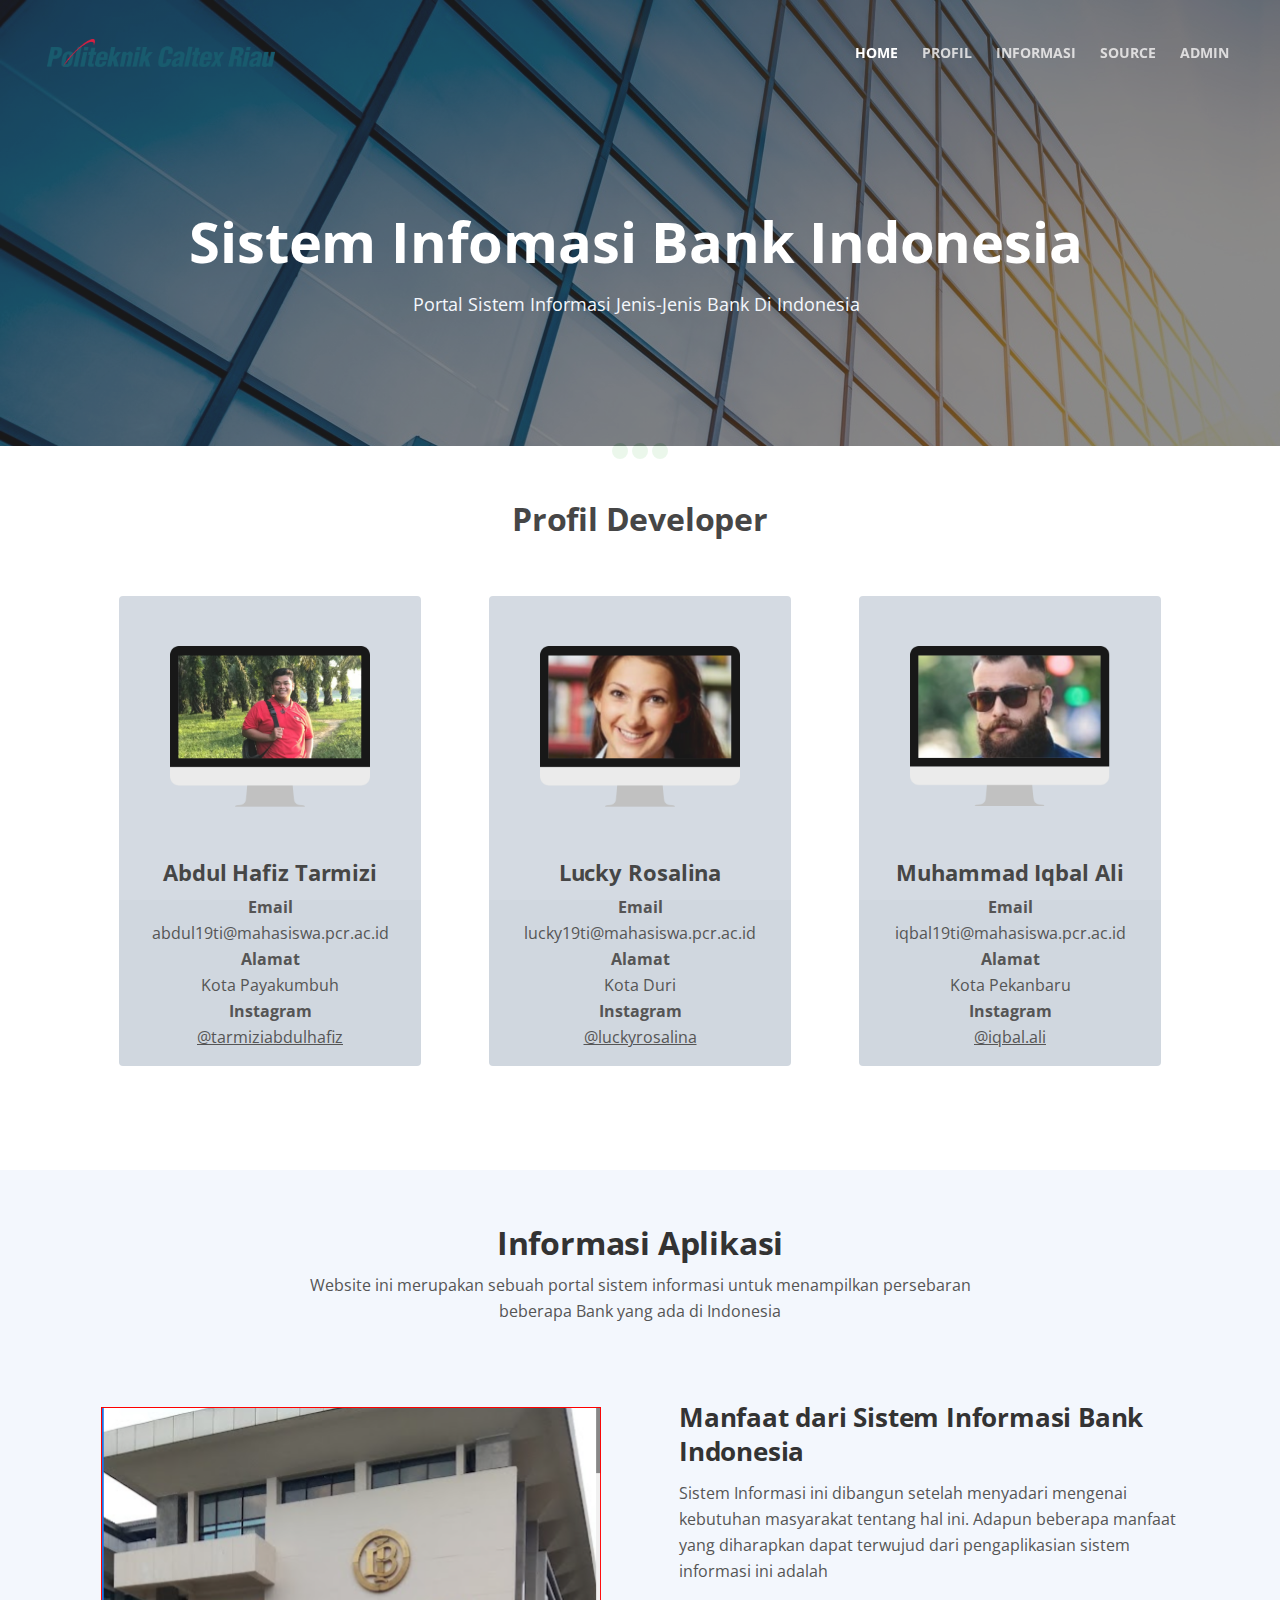
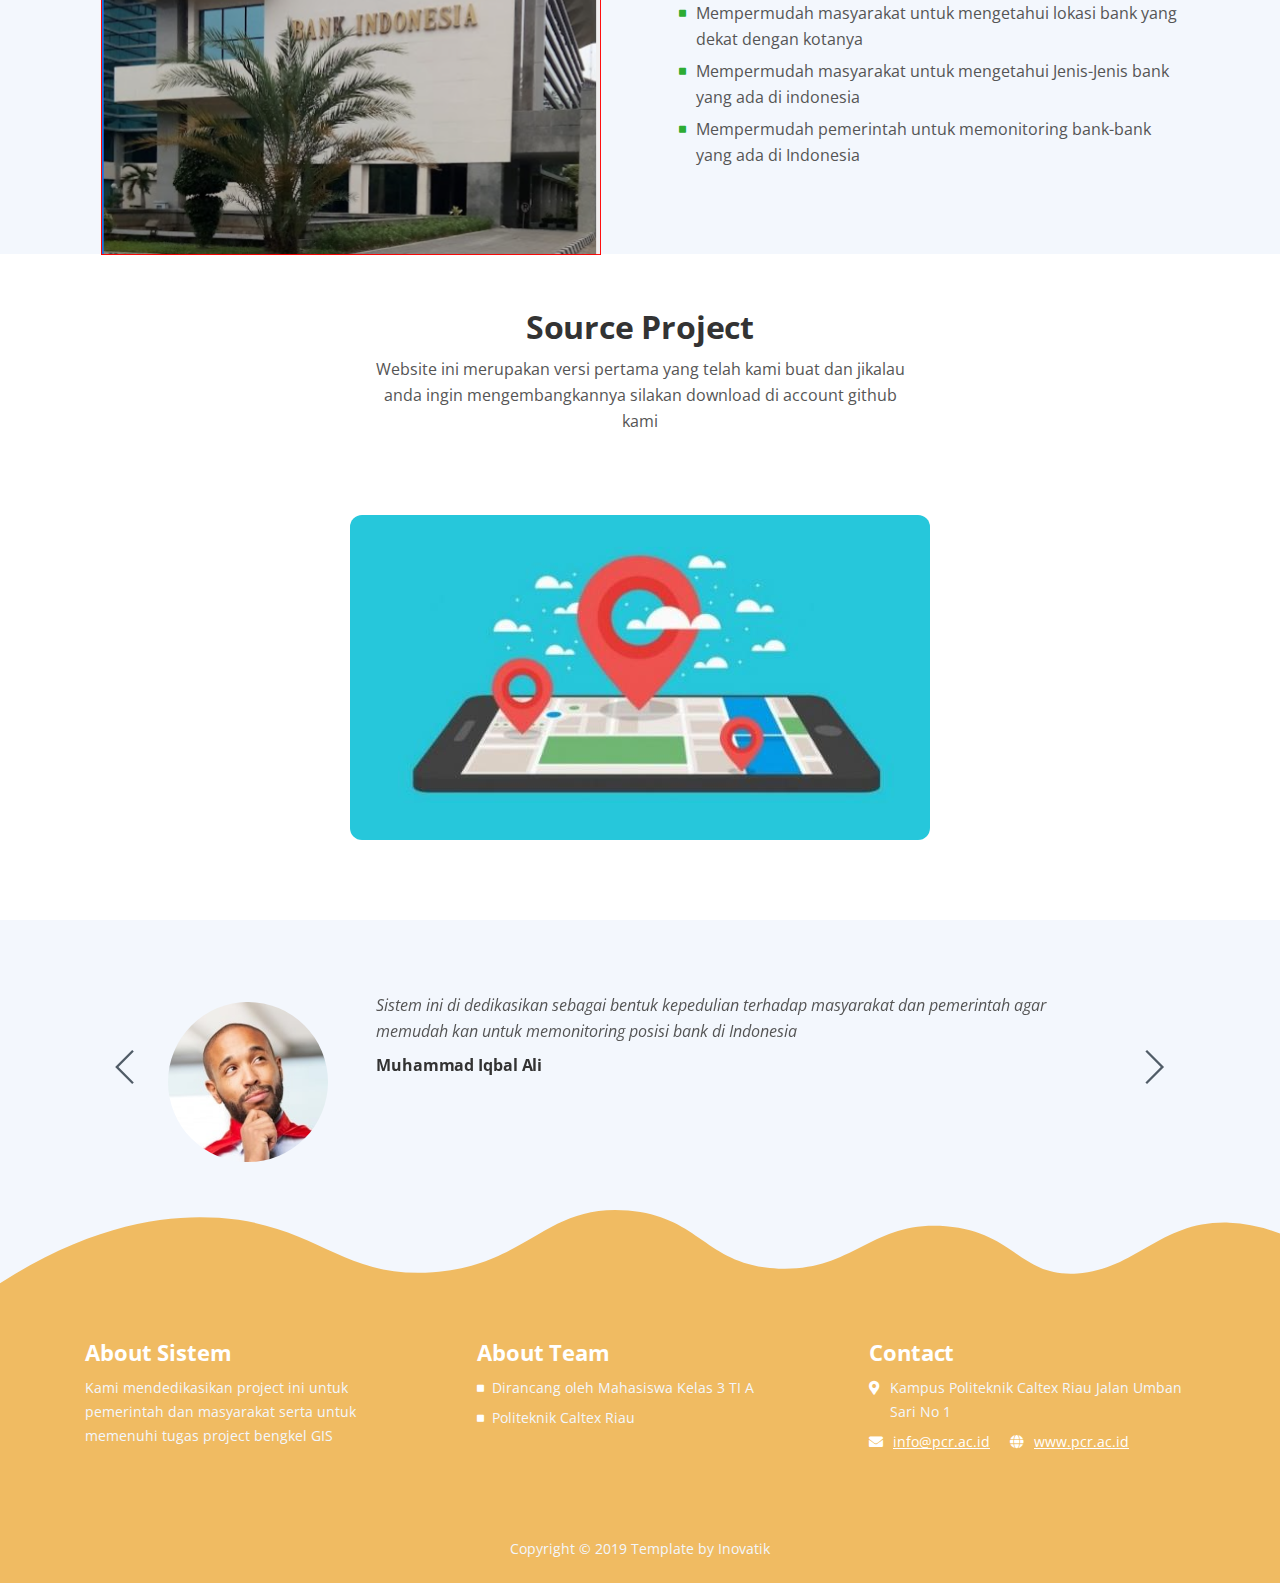
==== index.html @ e44fa2ce "first upload" ====
<!-- <a href="http://localhost/bank_ci/home">MASUK BOS</a> -->
<!DOCTYPE html>
<html lang="en">
	<head>
		<meta charset="utf-8" />
		<meta
			name="viewport"
			content="width=device-width, initial-scale=1, shrink-to-fit=no"
		/>

		<!-- SEO Meta Tags -->
		<meta
			name="description"
			content="Tivo is a HTML landing page template built with Bootstrap to help you crate engaging presentations for SaaS apps and convert visitors into users."
		/>
		<meta name="author" content="Inovatik" />

		<!-- OG Meta Tags to improve the way the post looks when you share the page on LinkedIn, Facebook, Google+ -->
		<meta property="og:site_name" content="" />
		<!-- website name -->
		<meta property="og:site" content="" />
		<!-- website link -->
		<meta property="og:title" content="" />
		<!-- title shown in the actual shared post -->
		<meta property="og:description" content="" />
		<!-- description shown in the actual shared post -->
		<meta property="og:image" content="" />
		<!-- image link, make sure it's jpg -->
		<meta property="og:url" content="" />
		<!-- where do you want your post to link to -->
		<meta property="og:type" content="article" />

		<!-- Website Title -->
		<title>Sistem Informasi Jalan Berlubang</title>

		<!-- Styles -->
		<link
			href="https://fonts.googleapis.com/css?family=Open+Sans:400,400i,700&display=swap&subset=latin-ext"
			rel="stylesheet"
		/>
		<link href="landingpage/css/bootstrap.css" rel="stylesheet" />
		<link href="landingpage/css/fontawesome-all.css" rel="stylesheet" />
		<link href="landingpage/css/swiper.css" rel="stylesheet" />
		<link href="landingpage/css/magnific-popup.css" rel="stylesheet" />
		<link href="landingpage/css/styles.css" rel="stylesheet" />

		<!-- Favicon  -->
		<!-- <link rel="icon" href="landingpage/images/favicon.png" /> -->
	</head>

	<body data-spy="scroll" data-target=".fixed-top">
		<!-- Preloader -->
		<div class="spinner-wrapper">
			<div class="spinner">
				<div class="bounce1"></div>
				<div class="bounce2"></div>
				<div class="bounce3"></div>
			</div>
		</div>
		<!-- end of preloader -->

		<!-- Navigation -->
		<nav class="navbar navbar-expand-lg navbar-dark navbar-custom fixed-top">
			<div class="container">
				<!-- Text Logo - Use this if you don't have a graphic logo -->
				<!-- <a class="navbar-brand logo-text page-scroll" href="index.html">Tivo</a> -->

				<!-- Image Logo -->
				<a class="navbar-brand logo-image" href="index.html">
					<img src="landingpage/images/pcr.png" alt="alternative" />
				</a>

				<!-- Mobile Menu Toggle Button -->
				<button
					class="navbar-toggler"
					type="button"
					data-toggle="collapse"
					data-target="#navbarsExampleDefault"
					aria-controls="navbarsExampleDefault"
					aria-expanded="false"
					aria-label="Toggle navigation"
				>
					<span class="navbar-toggler-awesome fas fa-bars"></span>
					<span class="navbar-toggler-awesome fas fa-times"></span>
				</button>
				<!-- end of mobile menu toggle button -->

				<div class="collapse navbar-collapse" id="navbarsExampleDefault">
					<ul class="navbar-nav ml-auto">
						<li class="nav-item">
							<a class="nav-link page-scroll" href="#header"
								>HOME <span class="sr-only">(current)</span></a
							>
						</li>
						<li class="nav-item">
							<a class="nav-link page-scroll" href="#profil">PROFIL</a>
						</li>
						<li class="nav-item">
							<a class="nav-link page-scroll" href="#features">INFORMASI</a>
						</li>
						<li class="nav-item">
							<a class="nav-link page-scroll" href="#video">SOURCE</a>
						</li>
						<li class="nav-item">
							<a
								class="nav-link page-scroll"
								href="http://localhost/bank_ci/home"
								>ADMIN</a
							>
						</li>
					</ul>
				</div>
			</div>
			<!-- end of container -->
		</nav>
		<!-- end of navbar -->
		<!-- end of navigation -->

		<!-- Header -->
		<header id="header" class="header">
			<div class="header-content">
				<div class="container">
					<div class="row">
						<div class="col-lg-12 col-xl-12">
							<div class="text-container">
								<center>
									<h1>Sistem Infomasi Bank Indonesia</h1>
								</center>
								<p class="p-large" style="text-align: center">
									Portal Sistem Informasi Jenis-Jenis Bank Di Indonesia
								</p>
							</div>
							<!-- end of text-container -->
						</div>
						<!-- end of col -->
						<div class="col-lg-6 col-xl-7">
							<div class="image-container">
								<!-- end of img-wrapper -->
							</div>
							<!-- end of image-container -->
						</div>
						<!-- end of col -->
					</div>
					<!-- end of row -->
				</div>
				<!-- end of container -->
			</div>
			<!-- end of header-content -->
		</header>
		<!-- end of header -->

		<!-- Profil Kota Pekanbaru -->
		<div class="cards-1" id="profil">
			<div class="container">
				<div class="row">
					<div class="col-lg-12">
						<h2 class="h2-heading">Profil Developer</h2>
					</div>
					<!-- end of col -->
				</div>
				<!-- end of row -->
				<div class="row">
					<div class="col-lg-12">
						<!-- Card -->
						<div class="card" style="background-color: #d0d7df;">
							<div class="card-image">
								<img
									class="img-fluid"
									src="landingpage/images/poto.png"
									alt="alternative"
								/>
							</div>
							<div class="card-body">
								<h4 class="card-title">Abdul Hafiz Tarmizi</h4>
								<p>
									<b>Email</b><br>abdul19ti@mahasiswa.pcr.ac.id<br>
                  <b>Alamat</b><br>Kota Payakumbuh<br>
                  <b>Instagram</b><br><a href="https://www.instagram.com/tarmiziabdulhafiz/">@tarmiziabdulhafiz</a>

								</p>
							</div>
						</div>
						<!-- end of card -->

						<!-- Card -->
						<div class="card" style="background-color: #d0d7df;">
							<div class="card-image">
								<img
									class="img-fluid"
									src="landingpage/images/poto2.png"
									alt="alternative"
								/>
							</div>
							<div class="card-body">
								<h4 class="card-title">Lucky Rosalina</h4>
								<p>
									<b>Email</b><br>lucky19ti@mahasiswa.pcr.ac.id<br>
                  <b>Alamat</b><br>Kota Duri<br>
                  <b>Instagram</b><br><a href="https://www.instagram.com/luckyrosalina/">@luckyrosalina</a>

								</p>
							</div>
						</div>
						<!-- end of card -->

						<!-- Card -->
						<div class="card" style="background-color: #d0d7df;">
							<div class="card-image">
								<img
									class="img-fluid"
									src="landingpage/images/poto3.png"
									alt="alternative"
								/>
							</div>
							<div class="card-body">
								<h4 class="card-title">Muhammad Iqbal Ali</h4>
								<p>
									<b>Email</b><br>iqbal19ti@mahasiswa.pcr.ac.id<br>
                  <b>Alamat</b><br>Kota Pekanbaru<br>
                  <b>Instagram</b><br><a href="#">@iqbal.ali</a>

								</p>
							</div>
						</div>
						<!-- end of card -->
					</div>
					<!-- end of col -->
				</div>
				<!-- end of row -->
			</div>
			<!-- end of container -->
		</div>
		<!-- end of cards-1 -->

		<!-- Features -->
		<div id="features" class="tabs">
			<div class="container">
				<div class="row">
					<div class="col-lg-12">
						<h2 class="h2-heading">Informasi Aplikasi</h2>
						<p class="p-heading">
							Website ini merupakan sebuah portal sistem informasi untuk
							menampilkan persebaran beberapa Bank yang ada di Indonesia
						</p>
					</div>
					<!-- end of col -->
				</div>
				<!-- end of row -->
				<div class="row">
					<div class="col-lg-12">
						<!-- Tabs Content -->
						<div class="tab-content" id="argoTabsContent">
							<!-- Tab -->
							<div
								class="tab-pane fade show active"
								id="tab-1"
								role="tabpanel"
								aria-labelledby="tab-1"
							>
								<div class="row">
									<div class="col-lg-6">
										<div class="image-container">
											<img
												class="img-fluid"
												src="landingpage/images/1.png"
												alt="alternative"
											/>
										</div>
										<!-- end of image-container -->
									</div>
									<!-- end of col -->
									<div class="col-lg-6">
										<div class="text-container">
											<h3>
												Manfaat dari Sistem Informasi Bank Indonesia
											</h3>
											<p>
												Sistem Informasi ini dibangun setelah menyadari mengenai
												kebutuhan masyarakat tentang hal ini. Adapun beberapa
												manfaat yang diharapkan dapat terwujud dari
												pengaplikasian sistem informasi ini adalah
											</p>
											<ul class="list-unstyled li-space-lg">
												<li class="media">
													<i class="fas fa-square"></i>
													<div class="media-body">
														Mempermudah masyarakat untuk mengetahui lokasi bank
                            yang dekat dengan kotanya
													</div>
												</li>
												<li class="media">
													<i class="fas fa-square"></i>
													<div class="media-body">
														Mempermudah masyarakat untuk mengetahui Jenis-Jenis
                            bank yang ada di indonesia
													</div>
												</li>
												<li class="media">
													<i class="fas fa-square"></i>
													<div class="media-body">
														Mempermudah pemerintah untuk memonitoring bank-bank yang
                            ada di Indonesia
													</div>
												</li>
											</ul>
										</div>
										<!-- end of text-container -->
									</div>
									<!-- end of col -->
								</div>
								<!-- end of row -->
							</div>
							<!-- end of tab-pane -->
							<!-- end of tab -->
						</div>
						<!-- end of tab content -->
						<!-- end of tabs content -->
					</div>
					<!-- end of col -->
				</div>
				<!-- end of row -->
			</div>
			<!-- end of container -->
		</div>
		<!-- end of tabs -->
		<!-- end of features -->

		<!-- Video -->
		<div id="video" class="basic-2">
			<div class="container">
				<div class="row">
					<div class="col-lg-12">
						<!-- Video Preview -->
						<div class="image-container">
							<h2 class="h2-heading">Source Project</h2>
							<p style="margin-bottom: 50px">
								Website ini merupakan versi pertama yang telah kami buat
                dan jikalau anda ingin mengembangkannya
                silakan download di account github kami
							</p>
							<div class="video-wrapper">
								<a href="https://github.com/abdulhafiztarmizi16">
                  <img
										class="img-fluid"
										src="landingpage/images/bank.png"
										alt="alternative"
									/>
                </a>
									
										<span></span>
									</span>
								</a>
							</div>
							<!-- end of video-wrapper -->
						</div>
						<!-- end of image-container -->
						<!-- end of video preview -->
					</div>
					<!-- end of col -->
				</div>
				<!-- end of row -->
			</div>
			<!-- end of container -->
		</div>
		<!-- end of basic-2 -->
		<!-- end of video -->

		<!-- Testimonials -->
		<div class="slider-2">
			<div class="container">
				<div class="row">
					<div class="col-lg-12">
						<!-- Text Slider -->
						<div class="slider-container">
							<div class="swiper-container text-slider">
								<div class="swiper-wrapper">
									<!-- end of slide -->

									<!-- Slide -->
									<div class="swiper-slide">
										<div class="image-wrapper">
											<img
												class="img-fluid"
												src="landingpage/images/testimonial-2.jpg"
												alt="alternative"
											/>
										</div>
										<!-- end of image-wrapper -->
										<div class="text-wrapper">
											<div class="testimonial-text">
												Sistem ini di dedikasikan sebagai bentuk kepedulian
												terhadap masyarakat dan pemerintah agar memudah kan 
                        untuk memonitoring posisi bank di Indonesia
											</div>
											<div class="testimonial-author">Muhammad Iqbal Ali</div>
										</div>
										<!-- end of text-wrapper -->
									</div>
									<!-- end of swiper-slide -->
									<!-- end of slide -->

									<!-- Slide -->
									<div class="swiper-slide">
										<div class="image-wrapper">
											<img
												class="img-fluid"
												src="landingpage/images/abdulhafiz.jpg"
												alt="alternative"
											/>
										</div>
										<!-- end of image-wrapper -->
										<div class="text-wrapper">
											<div class="testimonial-text">
												Sistem ini di rancang dengan sebaik mungkin agar manfaat
												yang di harapkan dapat sampai ke pengguna.
											</div>
											<div class="testimonial-author">Abdul Hafiz Tarmizi</div>
										</div>
										<!-- end of text-wrapper -->
									</div>
									<!-- end of swiper-slide -->
									<!-- end of slide -->

									<!-- Slide -->
									<div class="swiper-slide">
										<div class="image-wrapper">
											<img
												class="img-fluid"
												src="landingpage/images/testimonial-4.jpg"
												alt="alternative"
											/>
										</div>
										<!-- end of image-wrapper -->
										<div class="text-wrapper">
											<div class="testimonial-text">
												Sistem ini sangat bermanfaat untuk masyarakat banyak, dan
                        semoga terus berkembang kedepannya
											</div>
											<div class="testimonial-author">Lucky Rosalina</div>
										</div>
										<!-- end of text-wrapper -->
									</div>
									<!-- end of swiper-slide -->
									<!-- end of slide -->
								</div>
								<!-- end of swiper-wrapper -->

								<!-- Add Arrows -->
								<div class="swiper-button-next"></div>
								<div class="swiper-button-prev"></div>
								<!-- end of add arrows -->
							</div>
							<!-- end of swiper-container -->
						</div>
						<!-- end of slider-container -->
						<!-- end of text slider -->
					</div>
					<!-- end of col -->
				</div>
				<!-- end of row -->
			</div>
			<!-- end of container -->
		</div>
		<!-- end of slider-2 -->
		<!-- end of testimonials -->

		<!-- Footer -->
		<svg
			class="footer-frame"
			data-name="Layer 2"
			xmlns="http://www.w3.org/2000/svg"
			preserveAspectRatio="none"
			viewBox="0 0 1920 79"
		>
			<defs>
				<style>
					.cls-2 {
						fill: #f0bb62;
					}
				</style>
			</defs>
			<title>footer-frame</title>
			<path
				class="cls-2"
				d="M0,72.427C143,12.138,255.5,4.577,328.644,7.943c147.721,6.8,183.881,60.242,320.83,53.737,143-6.793,167.826-68.128,293-60.9,109.095,6.3,115.68,54.364,225.251,57.319,113.58,3.064,138.8-47.711,251.189-41.8,104.012,5.474,109.713,50.4,197.369,46.572,89.549-3.91,124.375-52.563,227.622-50.155A338.646,338.646,0,0,1,1920,23.467V79.75H0V72.427Z"
				transform="translate(0 -0.188)"
			/>
		</svg>
		<div class="footer">
			<div class="container">
				<div class="row">
					<div class="col-md-4">
						<div class="footer-col first">
							<h4>About Sistem</h4>
							<p class="p-small">
								Kami mendedikasikan project ini untuk pemerintah dan masyarakat
                serta untuk memenuhi tugas project bengkel GIS
							</p>
						</div>
					</div>
					<!-- end of col -->
					<div class="col-md-4">
						<div class="footer-col middle">
							<h4>About Team</h4>
							<ul class="list-unstyled li-space-lg p-small">
								<li class="media">
									<i class="fas fa-square"></i>
									<div class="media-body">
										Dirancang oleh Mahasiswa Kelas 3 TI A
									</div>
								</li>
								<li class="media">
									<i class="fas fa-square"></i>
									<div class="media-body">Politeknik Caltex Riau</div>
								</li>
							</ul>
						</div>
					</div>
					<!-- end of col -->
					<div class="col-md-4">
						<div class="footer-col last">
							<h4>Contact</h4>
							<ul class="list-unstyled li-space-lg p-small">
								<li class="media">
									<i class="fas fa-map-marker-alt"></i>
									<div class="media-body">
										Kampus Politeknik Caltex Riau Jalan Umban Sari No 1
									</div>
								</li>
								<li class="media">
									<i class="fas fa-envelope"></i>
									<div class="media-body">
										<a class="white" href="mailto:pcr.ac.id">info@pcr.ac.id</a>
										<i class="fas fa-globe"></i
										><a
											class="white"
											href="http://www.pcr.ac.id"
											target="_blank"
											>www.pcr.ac.id</a
										>
									</div>
								</li>
							</ul>
						</div>
					</div>
					<!-- end of col -->
				</div>
				<!-- end of row -->
			</div>
			<!-- end of container -->
		</div>
		<!-- end of footer -->
		<!-- end of footer -->

		<!-- Copyright -->
		<div class="copyright">
			<div class="container">
				<div class="row">
					<div class="col-lg-12">
						<p class="p-small">
							Copyright © 2019
							<a href="https://inovatik.com">Template by Inovatik</a>
						</p>
					</div>
					<!-- end of col -->
				</div>
				<!-- enf of row -->
			</div>
			<!-- end of container -->
		</div>
		<!-- end of copyright -->
		<!-- end of copyright -->

		<!-- Scripts -->
		<script src="landingpage/js/jquery.min.js"></script>
		<!-- jQuery for Bootstrap's JavaScript plugins -->
		<script src="landingpage/js/popper.min.js"></script>
		<!-- Popper tooltip library for Bootstrap -->
		<script src="landingpage/js/bootstrap.min.js"></script>
		<!-- Bootstrap framework -->
		<script src="landingpage/js/jquery.easing.min.js"></script>
		<!-- jQuery Easing for smooth scrolling between anchors -->
		<script src="landingpage/js/swiper.min.js"></script>
		<!-- Swiper for image and text sliders -->
		<script src="landingpage/js/jquery.magnific-popup.js"></script>
		<!-- Magnific Popup for lightboxes -->
		<script src="landingpage/js/validator.min.js"></script>
		<!-- Validator.js - Bootstrap plugin that validates forms -->
		<script src="landingpage/js/scripts.js"></script>
		<!-- Custom scripts -->
	</body>
</html>
---- landingpage/css/styles.css ----
/* Template: Tivo - SaaS App HTML Landing Page Template
   Author: Inovatik
   Created: Sep 2019
   Description: Master CSS file
*/

/*****************************************
Table Of Contents:

01. General Styles
02. Preloader
03. Navigation
04. Header
05. Customers
06. Description
07. Features
08. Features Lightboxes
09. Details
10. Video
11. Pricing
12. Testimonials
13. Newsletter
14. Footer
15. Copyright
16. Back To Top Button
17. Extra Pages
18. Sign Up and Log In Pages
19. Media Queries
******************************************/

/*****************************************
Colors:
- Backgrounds, buttons, bullets, icons - blue #2cac33
- Backgrounds, light button, light body text - light gray #f3f7fd
- Headings text - black #333
- Body text - dark gray #555
******************************************/

/******************************/
/*     01. General Styles     */
/******************************/
body,
html {
  width: 100%;
  height: 100%;
}

body,
p {
  color: #555;
  font: 400 1rem/1.625rem "Open Sans", sans-serif;
}

.p-large {
  font: 400 1.125rem/1.75rem "Open Sans", sans-serif;
}

.p-small {
  font: 400 0.875rem/1.5rem "Open Sans", sans-serif;
}

h1 {
  color: #333;
  font: 700 2.5rem/3.125rem "Open Sans", sans-serif;
  letter-spacing: -0.2px;
}

h2 {
  color: #333;
  font: 700 2rem/2.625rem "Open Sans", sans-serif;
  letter-spacing: -0.2px;
}

h3 {
  color: #333;
  font: 700 1.625rem/2.125rem "Open Sans", sans-serif;
  letter-spacing: -0.2px;
}

h4 {
  color: #333;
  font: 700 1.375rem/1.75rem "Open Sans", sans-serif;
  letter-spacing: -0.1px;
}

h5 {
  color: #333;
  font: 700 1.125rem/1.5rem "Open Sans", sans-serif;
  letter-spacing: -0.1px;
}

h6 {
  color: #333;
  font: 700 1rem/1.375rem "Open Sans", sans-serif;
  letter-spacing: -0.1px;
}

.above-heading {
  color: #2cac33;
  font: 700 0.75rem/0.875rem "Open Sans", sans-serif;
  text-align: center;
}

.p-heading {
  margin-bottom: 3.25rem;
}

.testimonial-text {
  font: italic 400 1rem/1.625rem "Open Sans", sans-serif;
}

.testimonial-author {
  font: 700 1rem/1.625rem "Open Sans", sans-serif;
  letter-spacing: -0.1px;
}

.li-space-lg li {
  margin-bottom: 0.375rem;
}

.indent {
  padding-left: 1.25rem;
}

a {
  color: #555;
  text-decoration: underline;
}

a:hover {
  color: #555;
  text-decoration: underline;
}

a.white {
  color: #fff;
}

.decorative-line {
  display: block;
  width: 5rem;
  height: 0.5rem;
  margin-right: auto;
  margin-left: auto;
}

.blue {
  color: #2cac33;
}

.btn-solid-reg {
  display: inline-block;
  padding: 1.1875rem 2.125rem 1.1875rem 2.125rem;
  border: 0.125rem solid #2cac33;
  border-radius: 2rem;
  background-color: #2cac33;
  color: #fff;
  font: 700 0.875rem/0 "Open Sans", sans-serif;
  text-decoration: none;
  transition: all 0.2s;
}

.btn-solid-reg:hover {
  background-color: transparent;
  color: #2cac33;
  text-decoration: none;
}

.btn-solid-lg {
  display: inline-block;
  padding: 1.375rem 2.625rem 1.375rem 2.625rem;
  border: 0.125rem solid #2cac33;
  border-radius: 2rem;
  background-color: #2cac33;
  color: #fff;
  font: 700 0.875rem/0 "Open Sans", sans-serif;
  text-decoration: none;
  transition: all 0.2s;
}

.btn-solid-lg:hover {
  background-color: transparent;
  color: #2cac33;
  text-decoration: none;
}

.btn-outline-reg {
  display: inline-block;
  padding: 1.1875rem 2.125rem 1.1875rem 2.125rem;
  border: 0.125rem solid #2cac33;
  border-radius: 2rem;
  background-color: transparent;
  color: #2cac33;
  font: 700 0.875rem/0 "Open Sans", sans-serif;
  text-decoration: none;
  transition: all 0.2s;
}

.btn-outline-reg:hover {
  background-color: #2cac33;
  color: #fff;
  text-decoration: none;
}

.btn-outline-lg {
  display: inline-block;
  padding: 1.375rem 2.625rem 1.375rem 2.625rem;
  border: 0.125rem solid #2cac33;
  border-radius: 2rem;
  background-color: transparent;
  color: #2cac33;
  font: 700 0.875rem/0 "Open Sans", sans-serif;
  text-decoration: none;
  transition: all 0.2s;
}

.btn-outline-lg:hover {
  background-color: #2cac33;
  color: #fff;
  text-decoration: none;
}

.btn-outline-sm {
  display: inline-block;
  padding: 0.875rem 1.5rem 0.875rem 1.5rem;
  border: 0.125rem solid #2cac33;
  border-radius: 2rem;
  background-color: transparent;
  color: #2cac33;
  font: 700 0.875rem/0 "Open Sans", sans-serif;
  text-decoration: none;
  transition: all 0.2s;
}

.btn-outline-sm:hover {
  background-color: #2cac33;
  color: #fff;
  text-decoration: none;
}

.form-group {
  position: relative;
  margin-bottom: 1.25rem;
}

.form-group.has-error.has-danger {
  margin-bottom: 0.625rem;
}

.form-group.has-error.has-danger .help-block.with-errors ul {
  margin-top: 0.375rem;
}

.label-control {
  position: absolute;
  top: 0.87rem;
  left: 1.25rem;
  color: #555;
  opacity: 1;
  font: 400 0.875rem/1.375rem "Open Sans", sans-serif;
  cursor: text;
  transition: all 0.2s ease;
}

/* IE10+ hack to solve lower label text position compared to the rest of the browsers */
@media screen and (-ms-high-contrast: active),
  screen and (-ms-high-contrast: none) {
  .label-control {
    top: 0.9375rem;
  }
}

.form-control-input:focus + .label-control,
.form-control-input.notEmpty + .label-control,
.form-control-textarea:focus + .label-control,
.form-control-textarea.notEmpty + .label-control {
  top: 0.125rem;
  opacity: 1;
  font-size: 0.75rem;
  font-weight: 700;
}

.form-control-input,
.form-control-select {
  display: block; /* needed for proper display of the label in Firefox, IE, Edge */
  width: 100%;
  padding-top: 1.0625rem;
  padding-bottom: 0.0625rem;
  padding-left: 1.25rem;
  border: 1px solid #c4d8dc;
  border-radius: 0.25rem;
  background-color: #fff;
  color: #555;
  font: 400 0.875rem/1.875rem "Open Sans", sans-serif;
  transition: all 0.2s;
  -webkit-appearance: none; /* removes inner shadow on form inputs on ios safari */
}

.form-control-select {
  padding-top: 0.5rem;
  padding-bottom: 0.5rem;
  height: 3rem;
}

/* IE10+ hack to solve lower label text position compared to the rest of the browsers */
@media screen and (-ms-high-contrast: active),
  screen and (-ms-high-contrast: none) {
  .form-control-input {
    padding-top: 1.25rem;
    padding-bottom: 0.75rem;
    line-height: 1.75rem;
  }

  .form-control-select {
    padding-top: 0.875rem;
    padding-bottom: 0.75rem;
    height: 3.125rem;
    line-height: 2.125rem;
  }
}

select {
  /* you should keep these first rules in place to maintain cross-browser behavior */
  -webkit-appearance: none;
  -moz-appearance: none;
  -ms-appearance: none;
  -o-appearance: none;
  appearance: none;
  background-image: url("../images/down-arrow.png");
  background-position: 96% 50%;
  background-repeat: no-repeat;
  outline: none;
}

select::-ms-expand {
  display: none; /* removes the ugly default down arrow on select form field in IE11 */
}

.form-control-textarea {
  display: block; /* used to eliminate a bottom gap difference between Chrome and IE/FF */
  width: 100%;
  height: 8rem; /* used instead of html rows to normalize height between Chrome and IE/FF */
  padding-top: 1.25rem;
  padding-left: 1.3125rem;
  border: 1px solid #c4d8dc;
  border-radius: 0.25rem;
  background-color: #fff;
  color: #555;
  font: 400 0.875rem/1.75rem "Open Sans", sans-serif;
  transition: all 0.2s;
}

.form-control-input:focus,
.form-control-select:focus,
.form-control-textarea:focus {
  border: 1px solid #a1a1a1;
  outline: none; /* Removes blue border on focus */
}

.form-control-input:hover,
.form-control-select:hover,
.form-control-textarea:hover {
  border: 1px solid #a1a1a1;
}

.checkbox {
  font: 400 0.75rem/1.25rem "Open Sans", sans-serif;
}

input[type="checkbox"] {
  vertical-align: -15%;
  margin-right: 0.375rem;
}

/* IE10+ hack to raise checkbox field position compared to the rest of the browsers */
@media screen and (-ms-high-contrast: active),
  screen and (-ms-high-contrast: none) {
  input[type="checkbox"] {
    vertical-align: -9%;
  }
}

.form-control-submit-button {
  display: inline-block;
  width: 100%;
  height: 3.125rem;
  border: 1px solid #2cac33;
  border-radius: 1.5rem;
  background-color: #2cac33;
  color: #fff;
  font: 700 0.875rem/0 "Open Sans", sans-serif;
  cursor: pointer;
  transition: all 0.2s;
}

.form-control-submit-button:hover {
  background-color: transparent;
  color: #2cac33;
}

/* Form Success And Error Message Formatting */
#smsgSubmit.h3.text-center.tada.animated,
#lmsgSubmit.h3.text-center.tada.animated,
#nmsgSubmit.h3.text-center.tada.animated,
#pmsgSubmit.h3.text-center.tada.animated,
#smsgSubmit.h3.text-center,
#lmsgSubmit.h3.text-center,
#nmsgSubmit.h3.text-center,
#pmsgSubmit.h3.text-center {
  display: block;
  margin-bottom: 0;
  color: #555;
  font-size: 1.125rem;
  line-height: 1rem;
}

.help-block.with-errors .list-unstyled {
  color: #555;
  font-size: 0.75rem;
  line-height: 1.125rem;
  text-align: left;
}

.help-block.with-errors ul {
  margin-bottom: 0;
}
/* end of form success and error message formatting */

/* Form Success And Error Message Animation - Animate.css */
@-webkit-keyframes tada {
  from {
    -webkit-transform: scale3d(1, 1, 1);
    -ms-transform: scale3d(1, 1, 1);
    transform: scale3d(1, 1, 1);
  }
  10%,
  20% {
    -webkit-transform: scale3d(0.9, 0.9, 0.9) rotate3d(0, 0, 1, -3deg);
    -ms-transform: scale3d(0.9, 0.9, 0.9) rotate3d(0, 0, 1, -3deg);
    transform: scale3d(0.9, 0.9, 0.9) rotate3d(0, 0, 1, -3deg);
  }
  30%,
  50%,
  70%,
  90% {
    -webkit-transform: scale3d(1.1, 1.1, 1.1) rotate3d(0, 0, 1, 3deg);
    -ms-transform: scale3d(1.1, 1.1, 1.1) rotate3d(0, 0, 1, 3deg);
    transform: scale3d(1.1, 1.1, 1.1) rotate3d(0, 0, 1, 3deg);
  }
  40%,
  60%,
  80% {
    -webkit-transform: scale3d(1.1, 1.1, 1.1) rotate3d(0, 0, 1, -3deg);
    -ms-transform: scale3d(1.1, 1.1, 1.1) rotate3d(0, 0, 1, -3deg);
    transform: scale3d(1.1, 1.1, 1.1) rotate3d(0, 0, 1, -3deg);
  }
  to {
    -webkit-transform: scale3d(1, 1, 1);
    -ms-transform: scale3d(1, 1, 1);
    transform: scale3d(1, 1, 1);
  }
}

@keyframes tada {
  from {
    -webkit-transform: scale3d(1, 1, 1);
    -ms-transform: scale3d(1, 1, 1);
    transform: scale3d(1, 1, 1);
  }
  10%,
  20% {
    -webkit-transform: scale3d(0.9, 0.9, 0.9) rotate3d(0, 0, 1, -3deg);
    -ms-transform: scale3d(0.9, 0.9, 0.9) rotate3d(0, 0, 1, -3deg);
    transform: scale3d(0.9, 0.9, 0.9) rotate3d(0, 0, 1, -3deg);
  }
  30%,
  50%,
  70%,
  90% {
    -webkit-transform: scale3d(1.1, 1.1, 1.1) rotate3d(0, 0, 1, 3deg);
    -ms-transform: scale3d(1.1, 1.1, 1.1) rotate3d(0, 0, 1, 3deg);
    transform: scale3d(1.1, 1.1, 1.1) rotate3d(0, 0, 1, 3deg);
  }
  40%,
  60%,
  80% {
    -webkit-transform: scale3d(1.1, 1.1, 1.1) rotate3d(0, 0, 1, -3deg);
    -ms-transform: scale3d(1.1, 1.1, 1.1) rotate3d(0, 0, 1, -3deg);
    transform: scale3d(1.1, 1.1, 1.1) rotate3d(0, 0, 1, -3deg);
  }
  to {
    -webkit-transform: scale3d(1, 1, 1);
    -ms-transform: scale3d(1, 1, 1);
    transform: scale3d(1, 1, 1);
  }
}

.tada {
  -webkit-animation-name: tada;
  animation-name: tada;
}

.animated {
  -webkit-animation-duration: 1s;
  animation-duration: 1s;
  -webkit-animation-fill-mode: both;
  animation-fill-mode: both;
}
/* end of form success and error message animation - Animate.css */

/* Fade-move Animation For Details Lightbox - Magnific Popup */
/* at start */
.my-mfp-slide-bottom .zoom-anim-dialog {
  opacity: 0;
  transition: all 0.2s ease-out;
  -webkit-transform: translateY(-1.25rem) perspective(37.5rem) rotateX(10deg);
  -ms-transform: translateY(-1.25rem) perspective(37.5rem) rotateX(10deg);
  transform: translateY(-1.25rem) perspective(37.5rem) rotateX(10deg);
}

/* animate in */
.my-mfp-slide-bottom.mfp-ready .zoom-anim-dialog {
  opacity: 1;
  -webkit-transform: translateY(0) perspective(37.5rem) rotateX(0);
  -ms-transform: translateY(0) perspective(37.5rem) rotateX(0);
  transform: translateY(0) perspective(37.5rem) rotateX(0);
}

/* animate out */
.my-mfp-slide-bottom.mfp-removing .zoom-anim-dialog {
  opacity: 0;
  -webkit-transform: translateY(-0.625rem) perspective(37.5rem) rotateX(10deg);
  -ms-transform: translateY(-0.625rem) perspective(37.5rem) rotateX(10deg);
  transform: translateY(-0.625rem) perspective(37.5rem) rotateX(10deg);
}

/* dark overlay, start state */
.my-mfp-slide-bottom.mfp-bg {
  opacity: 0;
  transition: opacity 0.2s ease-out;
}

/* animate in */
.my-mfp-slide-bottom.mfp-ready.mfp-bg {
  opacity: 0.8;
}
/* animate out */
.my-mfp-slide-bottom.mfp-removing.mfp-bg {
  opacity: 0;
}
/* end of fade-move animation for details lightbox - magnific popup */

/* Fade Animation For Image Lightbox - Magnific Popup */
@-webkit-keyframes fadeIn {
  from {
    opacity: 0;
  }
  to {
    opacity: 1;
  }
}

@keyframes fadeIn {
  from {
    opacity: 0;
  }
  to {
    opacity: 1;
  }
}

.fadeIn {
  -webkit-animation: fadeIn 0.6s;
  animation: fadeIn 0.6s;
}

@-webkit-keyframes fadeOut {
  from {
    opacity: 1;
  }
  to {
    opacity: 0;
  }
}

@keyframes fadeOut {
  from {
    opacity: 1;
  }
  to {
    opacity: 0;
  }
}

.fadeOut {
  -webkit-animation: fadeOut 0.8s;
  animation: fadeOut 0.8s;
}
/* end of fade animation for image lightbox - magnific popup */

/*************************/
/*     02. Preloader     */
/*************************/
.spinner-wrapper {
  position: fixed;
  z-index: 999999;
  top: 0;
  right: 0;
  bottom: 0;
  left: 0;
  background: #fff;
}

.spinner {
  position: absolute;
  top: 50%; /* centers the loading animation vertically one the screen */
  left: 50%; /* centers the loading animation horizontally one the screen */
  width: 3.75rem;
  height: 1.25rem;
  margin: -0.625rem 0 0 -1.875rem; /* is width and height divided by two */
  text-align: center;
}

.spinner > div {
  display: inline-block;
  width: 1rem;
  height: 1rem;
  border-radius: 100%;
  background-color: #2cac33;
  -webkit-animation: sk-bouncedelay 1.4s infinite ease-in-out both;
  animation: sk-bouncedelay 1.4s infinite ease-in-out both;
}

.spinner .bounce1 {
  -webkit-animation-delay: -0.32s;
  animation-delay: -0.32s;
}

.spinner .bounce2 {
  -webkit-animation-delay: -0.16s;
  animation-delay: -0.16s;
}

@-webkit-keyframes sk-bouncedelay {
  0%,
  80%,
  100% {
    -webkit-transform: scale(0);
  }
  40% {
    -webkit-transform: scale(1);
  }
}

@keyframes sk-bouncedelay {
  0%,
  80%,
  100% {
    -webkit-transform: scale(0);
    -ms-transform: scale(0);
    transform: scale(0);
  }
  40% {
    -webkit-transform: scale(1);
    -ms-transform: scale(1);
    transform: scale(1);
  }
}

/**************************/
/*     03. Navigation     */
/**************************/
.navbar-custom {
  background-color: #4e73df;
  box-shadow: 0 0.0625rem 0.375rem 0 rgba(0, 0, 0, 0.1);
  font: 700 0.875rem/0.875rem "Open Sans", sans-serif;
  transition: all 0.2s;
}

.navbar-custom .container {
  max-width: 87.5rem;
}

.navbar-custom .navbar-brand.logo-image img {
  width: 100%;
  height: 1.75rem;
}

.navbar-custom .navbar-brand.logo-text {
  font: 700 2rem/1.5rem "Open Sans", sans-serif;
  color: #fff;
  text-decoration: none;
}

.navbar-custom .navbar-nav {
  margin-top: 0.75rem;
  margin-bottom: 0.5rem;
}

.navbar-custom .nav-item .nav-link {
  padding: 0.625rem 0.75rem 0.625rem 0.75rem;
  color: #f7f5f5;
  opacity: 0.8;
  text-decoration: none;
  transition: all 0.2s ease;
}

.navbar-custom .nav-item .nav-link:hover,
.navbar-custom .nav-item .nav-link.active {
  color: #fff;
  opacity: 1;
}

/* Dropdown Menu */
.navbar-custom .dropdown:hover > .dropdown-menu {
  display: block; /* this makes the dropdown menu stay open while hovering it */
  min-width: auto;
  animation: fadeDropdown 0.2s; /* required for the fade animation */
}

@keyframes fadeDropdown {
  0% {
    opacity: 0;
  }

  100% {
    opacity: 1;
  }
}

.navbar-custom .dropdown-toggle:focus {
  /* removes dropdown outline on focus */
  outline: 0;
}

.navbar-custom .dropdown-menu {
  margin-top: 0;
  border: none;
  border-radius: 0.25rem;
  background-color: #4e73df;;
}

.navbar-custom .dropdown-item {
  color: #f7f5f5;
  opacity: 0.8;
  font: 700 0.875rem/0.875rem "Open Sans", sans-serif;
  text-decoration: none;
}

.navbar-custom .dropdown-item:hover {
  background-color:#4e73df;;
  color: #fff;
  opacity: 1;
}

.navbar-custom .dropdown-items-divide-hr {
  width: 100%;
  height: 1px;
  margin: 0.75rem auto 0.725rem auto;
  border: none;
  background-color: #c4d8dc;
  opacity: 0.2;
}
/* end of dropdown menu */

.navbar-custom .nav-item .btn-outline-sm {
  margin-top: 0.25rem;
  margin-bottom: 1.375rem;
  margin-left: 0.5rem;
  border: 0.125rem solid #fff;
  color: #fff;
}

.navbar-custom .nav-item .btn-outline-sm:hover {
  background-color: #fff;
  color: #4e73df;
}

.navbar-custom .navbar-toggler {
  padding: 0;
  border: none;
  color: #fff;
  font-size: 2rem;
}

.navbar-custom
  button[aria-expanded="false"]
  .navbar-toggler-awesome.fas.fa-times {
  display: none;
}

.navbar-custom
  button[aria-expanded="false"]
  .navbar-toggler-awesome.fas.fa-bars {
  display: inline-block;
}

.navbar-custom
  button[aria-expanded="true"]
  .navbar-toggler-awesome.fas.fa-bars {
  display: none;
}

.navbar-custom
  button[aria-expanded="true"]
  .navbar-toggler-awesome.fas.fa-times {
  display: inline-block;
  margin-right: 0.125rem;
}

/*********************/
/*    04. Header     */
/*********************/
.header {
  background: linear-gradient(rgba(0, 0, 0, 0.5), rgba(0, 0, 0, 0.5)),
    url("../images/building.jpg");
}

.header .header-content {
  padding-top: 1rem;
  padding-bottom: 4rem;
  text-align: center;
}

.header .text-container {
  margin-bottom: 3rem;
}

.header h1 {
  margin-bottom: 1rem;
  color: #fff;
  font-size: 2.5rem;
  line-height: 3rem;
}

.header .p-large {
  margin-bottom: 2rem;
  color: #f3f7fd;
}

.header .btn-solid-lg {
  margin-right: 0.5rem;
  margin-bottom: 1.125rem;
  margin-left: 0.5rem;
  border-color: #f3f7fd;
  background-color: #f3f7fd;
  color: #2cac33;
}

.header .btn-solid-lg:hover {
  background: transparent;
  color: #f3f7fd;
}

.header .btn-outline-lg {
  border-color: #f3f7fd;
  color: #f3f7fd;
}

.header .btn-outline-lg:hover {
  background-color: #f3f7fd;
  color: #2cac33;
}

.header-frame {
  margin-top: -1px; /* To remove white margin in FF */
  width: 100%;
  height: 2.25rem;
}

/*************************/
/*     05. Customers     */
/*************************/

.slider-1 .slider-container {
  text-align: center;
}

/***************************/
/*     06. Description     */
/***************************/
.cards-1 {
  padding-top: 3.25rem;
  padding-bottom: 3rem;
  text-align: center;
}

.cards-1 .h2-heading {
  margin-bottom: 3.5rem;
}

.cards-1 .card {
  max-width: 21rem;
  margin-right: auto;
  margin-bottom: 3.5rem;
  margin-left: auto;
  padding: 0;
  border: none;
}

.cards-1 .card-image {
  max-width: 16rem;
  margin-right: auto;
  margin-bottom: 2rem;
  margin-left: auto;
}

.cards-1 .card-title {
  margin-bottom: 0.5rem;
}

.cards-1 .card-body {
  padding: 0;
}

/************************/
/*     07. Features     */
/************************/
.tabs {
  padding-top: 3.25rem;
  padding-bottom: 3rem;
  background-color: #f3f7fd;
}

.tabs .h2-heading,
.tabs .p-heading {
  text-align: center;
}

.tabs .nav-tabs {
  display: block;
  margin-bottom: 3rem;
  border-bottom: none;
}

.tabs .nav-link {
  padding: 0.375rem 1rem 0.375rem 1rem;
  border: none;
  color: #86929b;
  font-weight: 700;
  font-size: 1.25rem;
  line-height: 1.75rem;
  text-align: center;
  text-decoration: none;
  transition: all 0.2s ease;
}

.tabs .nav-link:hover,
.tabs .nav-link.active {
  background: transparent;
  color: #2cac33;
}

.tabs .nav-link .fas {
  margin-right: 0.625rem;
}

.tabs .image-container {
  margin-bottom: 2.75rem;
}

.tabs .list-unstyled .fas {
  color: #2cac33;
  font-size: 0.5rem;
  line-height: 1.625rem;
}

.tabs .list-unstyled .media-body {
  margin-left: 0.625rem;
}

.tabs #tab-1 h3 {
  margin-bottom: 0.75rem;
}

.tabs #tab-1 .list-unstyled {
  margin-bottom: 1.5rem;
}

.tabs #tab-2 h3 {
  margin-bottom: 0.75rem;
}

.tabs #tab-2 .list-unstyled {
  margin-bottom: 1.5rem;
}

.tabs #tab-3 h3 {
  margin-bottom: 0.75rem;
}

.tabs #tab-3 .list-unstyled {
  margin-bottom: 1.5rem;
}

/***********************************/
/*     08. Features Lightboxes     */
/***********************************/
.lightbox-basic {
  margin: 2.5rem auto;
  padding: 2rem 1.5rem 2rem 1.5rem;
  border-radius: 0.25rem;
  background: #fff;
  text-align: left;
}

.lightbox-basic .container {
  padding-right: 0;
  padding-left: 0;
}

.lightbox-basic .image-container {
  max-width: 33.75rem;
  margin-right: auto;
  margin-bottom: 3rem;
  margin-left: auto;
}

.lightbox-basic h3 {
  margin-bottom: 0.5rem;
}

.lightbox-basic hr {
  width: 2.5rem;
  height: 0.125rem;
  margin-top: 0;
  margin-bottom: 0.875rem;
  margin-left: 0;
  border: 0;
  background-color: #2cac33;
  text-align: left;
}

.lightbox-basic h4 {
  margin-bottom: 1rem;
}

.lightbox-basic .list-unstyled .fas {
  color: #2cac33;
  font-size: 0.5rem;
  line-height: 1.625rem;
}

.lightbox-basic .list-unstyled .media-body {
  margin-left: 0.625rem;
}

.lightbox-basic .btn-outline-reg,
.lightbox-basic .btn-solid-reg {
  margin-top: 0.75rem;
}

/* Signup Button */
.lightbox-basic .btn-solid-reg.mfp-close {
  position: relative;
  width: auto;
  height: auto;
  color: #fff;
  opacity: 1;
}

.lightbox-basic .btn-solid-reg.mfp-close:hover {
  color: #2cac33;
}
/* end of signup Button */

/* Back Button */
.lightbox-basic a.mfp-close.as-button {
  position: relative;
  width: auto;
  height: auto;
  margin-left: 0.375rem;
  color: #2cac33;
  opacity: 1;
}

.lightbox-basic a.mfp-close.as-button:hover {
  color: #fff;
}
/* end of back button */

.lightbox-basic button.mfp-close.x-button {
  position: absolute;
  top: -0.125rem;
  right: -0.125rem;
  width: 2.75rem;
  height: 2.75rem;
  color: #707984;
}

/***********************/
/*     09. Details     */
/***********************/
.basic-1 {
  padding-top: 7.5rem;
  padding-bottom: 8rem;
}

.basic-1 .text-container {
  margin-bottom: 3.75rem;
}

.basic-1 .list-unstyled {
  margin-bottom: 1.375rem;
}

.basic-1 .list-unstyled .fas {
  color: #2cac33;
  font-size: 0.5rem;
  line-height: 1.625rem;
}

.basic-1 .list-unstyled .media-body {
  margin-left: 0.625rem;
}

/*********************/
/*     10. Video     */
/*********************/
.basic-2 {
  padding-top: 3.25rem;
  padding-bottom: 3rem;
  text-align: center;
}

.basic-2 .image-container {
  margin-bottom: 2rem;
}

.basic-2 .image-container img {
  border-radius: 0.75rem;
}

.basic-2 .video-wrapper {
  position: relative;
}

/* Video Play Button */
.basic-2 .video-play-button {
  position: absolute;
  z-index: 10;
  top: 50%;
  left: 50%;
  display: block;
  box-sizing: content-box;
  width: 2rem;
  height: 2.75rem;
  padding: 1.125rem 1.25rem 1.125rem 1.75rem;
  border-radius: 50%;
  -webkit-transform: translateX(-50%) translateY(-50%);
  -ms-transform: translateX(-50%) translateY(-50%);
  transform: translateX(-50%) translateY(-50%);
}

.basic-2 .video-play-button:before {
  content: "";
  position: absolute;
  z-index: 0;
  top: 50%;
  left: 50%;
  display: block;
  width: 4.75rem;
  height: 4.75rem;
  border-radius: 50%;
  background: #2cac33;
  animation: pulse-border 1500ms ease-out infinite;
  -webkit-transform: translateX(-50%) translateY(-50%);
  -ms-transform: translateX(-50%) translateY(-50%);
  transform: translateX(-50%) translateY(-50%);
}

.basic-2 .video-play-button:after {
  content: "";
  position: absolute;
  z-index: 1;
  top: 50%;
  left: 50%;
  display: block;
  width: 4.375rem;
  height: 4.375rem;
  border-radius: 50%;
  background: #2cac33;
  transition: all 200ms;
  -webkit-transform: translateX(-50%) translateY(-50%);
  -ms-transform: translateX(-50%) translateY(-50%);
  transform: translateX(-50%) translateY(-50%);
}

.basic-2 .video-play-button span {
  position: relative;
  display: block;
  z-index: 3;
  top: 0.375rem;
  left: 0.25rem;
  width: 0;
  height: 0;
  border-left: 1.625rem solid #fff;
  border-top: 1rem solid transparent;
  border-bottom: 1rem solid transparent;
}

@keyframes pulse-border {
  0% {
    transform: translateX(-50%) translateY(-50%) translateZ(0) scale(1);
    opacity: 1;
  }
  100% {
    transform: translateX(-50%) translateY(-50%) translateZ(0) scale(1.5);
    opacity: 0;
  }
}
/* end of video play button */

.basic-2 .p-heading {
  margin-bottom: 1rem;
}

/***********************/
/*     11. Pricing     */
/***********************/
.cards-2 {
  padding-top: 7.875rem;
  padding-bottom: 2.25rem;
  text-align: center;
}

.cards-2 .h2-heading {
  margin-bottom: 3.75rem;
}

.cards-2 .card {
  display: block;
  max-width: 19rem;
  margin-right: auto;
  margin-bottom: 3rem;
  margin-left: auto;
  border: 1px solid #ccd3df;
  border-radius: 0.375rem;
}

.cards-2 .card .card-body {
  padding: 2.5rem 2rem 2.75rem 2em;
}

.cards-2 .card .card-title {
  margin-bottom: 0.5rem;
  color: #2cac33;
  font: 700 1.125rem/1.5rem "Open Sans", sans-serif;
}

.cards-2 .card .price .currency {
  margin-right: 0.25rem;
  color: #434c54;
  font-weight: 700;
  font-size: 1.5rem;
  vertical-align: 40%;
}

.cards-2 .card .price .value {
  color: #434c54;
  font: 700 3.25rem/3.5rem "Open Sans", sans-serif;
  text-align: center;
}

.cards-2 .card .frequency {
  font-size: 0.875rem;
}

.cards-2 .card .divider {
  height: 1px;
  margin-top: 1.75rem;
  margin-bottom: 2rem;
  border: none;
  background-color: #ccd3df;
}

.cards-2 .card .list-unstyled {
  margin-top: 1.875rem;
  margin-bottom: 1.625rem;
  text-align: left;
}

.cards-2 .card .list-unstyled .media {
  margin-bottom: 0.5rem;
}

.cards-2 .card .list-unstyled .fas {
  color: #2cac33;
  font-size: 0.875rem;
  line-height: 1.625rem;
}

.cards-2 .card .list-unstyled .fas.fa-times {
  margin-left: 0.1875rem;
  margin-right: 0.125rem;
  color: #555;
}

.cards-2 .card .list-unstyled .media-body {
  margin-left: 0.625rem;
}

/****************************/
/*     12. Testimonials     */
/****************************/
.slider-2 {
  padding-top: 3.25rem;
  padding-bottom: 3rem;
  background-color: #f3f7fd;
}

.slider-2 .slider-container {
  position: relative;
}

.slider-2 .swiper-container {
  position: static;
  width: 82%;
  text-align: center;
}

.slider-2 .image-wrapper {
  width: 6rem;
  margin-right: auto;
  margin-bottom: 1rem;
  margin-left: auto;
}

.slider-2 .image-wrapper img {
  border-radius: 50%;
}

.slider-2 .testimonial-text {
  margin-bottom: 0.5rem;
}

.slider-2 .testimonial-author {
  color: #333;
}

.slider-2 .swiper-button-prev,
.slider-2 .swiper-button-next {
  width: 1.125rem;
}

.slider-2 .swiper-button-prev:focus,
.slider-2 .swiper-button-next:focus {
  /* even if you can't see it chrome you can see it on mobile device */
  outline: none;
}

.slider-2 .swiper-button-prev {
  left: -0.375rem;
  background-image: url("data:image/svg+xml;charset=utf-8,%3Csvg%20xmlns%3D'http%3A%2F%2Fwww.w3.org%2F2000%2Fsvg'%20viewBox%3D'0%200%2028%2044'%3E%3Cpath%20d%3D'M0%2C22L22%2C0l2.1%2C2.1L4.2%2C22l19.9%2C19.9L22%2C44L0%2C22L0%2C22L0%2C22z'%20fill%3D'%23505c67'%2F%3E%3C%2Fsvg%3E");
  background-size: 1.125rem 1.75rem;
}

.slider-2 .swiper-button-next {
  right: -0.375rem;
  background-image: url("data:image/svg+xml;charset=utf-8,%3Csvg%20xmlns%3D'http%3A%2F%2Fwww.w3.org%2F2000%2Fsvg'%20viewBox%3D'0%200%2028%2044'%3E%3Cpath%20d%3D'M27%2C22L27%2C22L5%2C44l-2.1-2.1L22.8%2C22L2.9%2C2.1L5%2C0L27%2C22L27%2C22z'%20fill%3D'%23505c67'%2F%3E%3C%2Fsvg%3E");
  background-size: 1.125rem 1.75rem;
}

/**************************/
/*     13. Newsletter     */
/**************************/
.form {
  padding-top: 4rem;
  padding-bottom: 6rem;
}

.form .text-container {
  margin-bottom: 3.5rem;
  padding: 3.5rem 1rem 2.5rem 1rem;
  border-radius: 0.5rem;
  background-color: #f3f7fd;
}

.form h2 {
  margin-bottom: 2.75rem;
  text-align: center;
}

.form .icon-container {
  text-align: center;
}

.form .fa-stack {
  width: 2em;
  margin-bottom: 0.75rem;
  margin-right: 0.375rem;
  font-size: 1.5rem;
}

.form .fa-stack .fa-stack-1x {
  color: #fff;
  transition: all 0.2s ease;
}

.form .fa-stack .fa-stack-2x {
  color: #2cac33;
  transition: all 0.2s ease;
}

.form .fa-stack:hover .fa-stack-1x {
  color: #2cac33;
}

.form .fa-stack:hover .fa-stack-2x {
  color: #f3f7fd;
}

/**********************/
/*     14. Footer     */
/**********************/
.footer-frame {
  width: 100%;
  height: 1.5rem;
}

.footer {
  padding-top: 3rem;
  padding-bottom: 0.5rem;
  background-color: #f0bb62;
}

.footer .footer-col {
  margin-bottom: 2.25rem;
}

.footer h4 {
  margin-bottom: 0.625rem;
  color: #fff;
}

.footer .list-unstyled,
.footer p {
  color: #f3f7fd;
}

.footer .footer-col.middle .list-unstyled .fas {
  color: #fff;
  font-size: 0.5rem;
  line-height: 1.5rem;
}

.footer .footer-col.middle .list-unstyled .media-body {
  margin-left: 0.5rem;
}

.footer .footer-col.last .list-unstyled .fas {
  color: #fff;
  font-size: 0.875rem;
  line-height: 1.5rem;
}

.footer .footer-col.last .list-unstyled .media-body {
  margin-left: 0.625rem;
}

.footer .footer-col.last .list-unstyled .fas.fa-globe {
  margin-left: 1rem;
  margin-right: 0.625rem;
}

/*************************/
/*     15. Copyright     */
/*************************/
.copyright {
  padding-top: 1rem;
  padding-bottom: 0.375rem;
  background-color: #f0bb62;
  text-align: center;
}

.copyright .p-small {
  padding-top: 1.375rem;
  border-top: 1px solid #f0bb62;
  color: #f3f7fd;
}

.copyright a {
  color: #f3f7fd;
  text-decoration: none;
}

/**********************************/
/*     16. Back To Top Button     */
/**********************************/
a.back-to-top {
  position: fixed;
  z-index: 999;
  right: 0.75rem;
  bottom: 0.75rem;
  display: none;
  width: 2.625rem;
  height: 2.625rem;
  border-radius: 1.875rem;
  background: #4e73df url("../images/up-arrow.png") no-repeat center 47%;
  background-size: 1.125rem 1.125rem;
  text-indent: -9999px;
}

a:hover.back-to-top {
  background-color: #4332c5;
}

/***************************/
/*     17. Extra Pages     */
/***************************/
.ex-header {
  padding-top: 8rem;
  padding-bottom: 5rem;
  background: linear-gradient(rgba(0, 0, 0, 0.5), rgba(0, 0, 0, 0.5)),
    url("../images/jalan.jpg");
  text-align: center;
}

.ex-header h1 {
  color: #fff;
}

.ex-basic-1 {
  padding-top: 2rem;
  padding-bottom: 0.875rem;
  background-color: #f3f7fd;
}

.ex-basic-1 .breadcrumbs {
  margin-bottom: 1.125rem;
}

.ex-basic-1 .breadcrumbs .fa {
  margin-right: 0.5rem;
  margin-left: 0.625rem;
}

.ex-basic-2 {
  padding-top: 4.75rem;
  padding-bottom: 4rem;
}

.ex-basic-2 h3 {
  margin-bottom: 1rem;
}

.ex-basic-2 .text-container {
  margin-bottom: 3.625rem;
}

.ex-basic-2 .text-container.last {
  margin-bottom: 0;
}

.ex-basic-2 .text-container.dark {
  padding: 1.625rem 1.5rem 0.75rem 2rem;
  background-color: #f3f7fd;
}

.ex-basic-2 .image-container-large {
  margin-bottom: 4rem;
}

.ex-basic-2 .image-container-large img {
  border-radius: 0.25rem;
}

.ex-basic-2 .image-container-small img {
  border-radius: 0.25rem;
}

.ex-basic-2 .list-unstyled .fas {
  color: #2cac33;
  font-size: 0.5rem;
  line-height: 1.625rem;
}

.ex-basic-2 .list-unstyled .media-body {
  margin-left: 0.625rem;
}

.ex-basic-2 .form-container {
  margin-top: 3rem;
}

.ex-basic-2 .btn-outline-reg {
  margin-top: 1.75rem;
}

.ex-footer-frame {
  width: 100%;
  height: 2.75rem;
}

/****************************************/
/*     18. Sign Up and Log In Pages     */
/****************************************/
.ex-2-header {
  padding-top: 9rem;
  background-color: #2cac33;
  text-align: center;
  min-height: 100vh;
}

.ex-2-header h1,
.ex-2-header p {
  color: #fff;
}

.ex-2-header p {
  max-width: 24rem;
  margin-right: auto;
  margin-bottom: 2.5rem;
  margin-left: auto;
}

.ex-2-header .form-container {
  max-width: 26rem;
  margin-right: auto;
  margin-left: auto;
  padding: 2.25rem 1.25rem 1.25rem 1.25rem;
  border-radius: 0.5rem;
  background-color: #f3f7fd;
}

.ex-2-header .checkbox {
  text-align: left;
}

/*****************************/
/*     19. Media Queries     */
/*****************************/
/* Min-width width 768px */
@media (min-width: 768px) {
  /* General Styles */
  .p-heading {
    width: 85%;
    margin-right: auto;
    margin-left: auto;
  }

  .h2-heading {
    width: 80%;
    margin-right: auto;
    margin-left: auto;
  }
  /* end of general styles */

  /* Header */
  .header .text-container {
    margin-bottom: 4rem;
  }

  .header h1 {
    font-size: 3.5rem;
    line-height: 4.125rem;
  }

  .header .btn-solid-lg {
    margin-bottom: 0;
    margin-left: 0;
  }

  .header-frame {
    height: 5.5rem;
  }
  /* end of header */

  /* Testimonials */
  .slider-2 .swiper-button-prev {
    width: 1.375rem;
    background-size: 1.375rem 2.125rem;
  }

  .slider-2 .swiper-button-next {
    width: 1.375rem;
    background-size: 1.375rem 2.125rem;
  }
  /* end of testimonials */

  /* Newsletter */
  .form .text-container {
    padding: 4rem 2.5rem 3rem 2.5rem;
  }

  .form form {
    margin-right: 4rem;
    margin-left: 4rem;
  }
  /* end of newsletter */

  /* Footer */
  .footer-frame {
    height: 5rem;
    background-color: #f3f7fd;
  }
  /* end of footer */

  /* Extra Pages */
  .ex-header {
    padding-top: 11rem;
    padding-bottom: 9rem;
  }

  .ex-basic-2 .text-container.dark {
    padding: 2.5rem 3rem 2rem 3rem;
  }

  .ex-basic-2 .form-container {
    margin-top: 0;
  }
  /* end of extra pages */

  /* Sign Up And Log In Pages */
  .ex-2-header {
    padding-top: 11rem;
  }

  .ex-2-header .form-container {
    padding: 2.25rem 1.75rem 1.25rem 1.75rem;
  }
  /* end of sign up and log in pages */
}
/* end of min-width width 768px */

/* Min-width width 992px */
@media (min-width: 992px) {
  /* Navigation */
  .navbar-custom {
    padding: 2.125rem 1.5rem 2.125rem 2rem;
    background: transparent;
    box-shadow: none;
  }

  .navbar-custom .navbar-nav {
    margin-top: 0;
    margin-bottom: 0;
  }

  .navbar-custom .nav-item .nav-link {
    padding: 0.25rem 0.75rem 0.25rem 0.75rem;
  }

  .navbar-custom .nav-item .nav-link:hover,
  .navbar-custom .nav-item .nav-link.active {
    opacity: 1;
  }

  .navbar-custom.top-nav-collapse {
    padding: 0.5rem 1.5rem 0.5rem 2rem;
    background-color: #4e73df;
    box-shadow: 0 0.0625rem 0.375rem 0 rgba(0, 0, 0, 0.1);
  }

  .navbar-custom.top-nav-collapse .nav-item .nav-link:hover,
  .navbar-custom.top-nav-collapse .nav-item .nav-link.active {
    color: #fff;
  }

  .navbar-custom .dropdown-menu {
    padding-top: 1rem;
    padding-bottom: 1rem;
    border-top: 0.25rem solid rgba(0, 0, 0, 0);
    border-radius: 0.25rem;
  }

  .navbar-custom.top-nav-collapse .dropdown-menu {
    border-top: 0.25rem solid rgba(0, 0, 0, 0);
    box-shadow: 0 0.375rem 0.375rem 0 rgba(0, 0, 0, 0.02);
  }

  .navbar-custom .dropdown-item {
    padding-top: 0.25rem;
    padding-bottom: 0.25rem;
  }

  .navbar-custom .dropdown-items-divide-hr {
    width: 84%;
  }

  .navbar-custom .nav-item .btn-outline-sm {
    margin-top: 0;
    margin-bottom: 0;
    margin-left: 1rem;
  }
  /* end of navigation */

  /* General Styles */
  .p-heading {
    width: 65%;
  }

  .h2-heading {
    width: 60%;
  }
  /* end of general styles */

  /* Header */
  .header .header-content {
    text-align: left;
  }

  .header .text-container {
    margin-top: 2rem;
    margin-bottom: 0;
  }

  .header .image-container {
    position: relative;
    margin-top: 3rem;
  }

  .header .image-container .img-wrapper {
    position: absolute;
    display: block;
    width: 470px;
  }

  .header-frame {
    height: 8rem;
  }
  /* end of header */

  /* Description */
  .cards-1 .card {
    display: inline-block;
    width: 17rem;
    max-width: 100%;
    margin-right: 1rem;
    margin-left: 1rem;
    vertical-align: top;
  }

  .cards-1 .card-image {
    width: 9rem;
  }
  /* end of description */

  /* Features */
  .tabs .nav-tabs {
    display: flex;
    justify-content: center;
    margin-bottom: 2.75rem;
  }

  .tabs .nav-link {
    padding-right: 1.25rem;
    padding-left: 1.25rem;
    border-bottom: 2px solid rgb(202, 202, 202);
  }

  .tabs .nav-link:hover,
  .tabs .nav-link.active {
    border-bottom: 2px solid #f0bb62;
  }

  .tabs .image-container {
    margin-bottom: 0;
  }
  /* end of features */

  /* Features Lightboxes */
  .lightbox-basic {
    max-width: 62.5rem;
    padding: 2.5rem 2.5rem 2.5rem 2.5rem;
  }

  .lightbox-basic .image-container {
    max-width: 100%;
    margin-right: 2rem;
    margin-bottom: 0;
    margin-left: 0.5rem;
  }

  .lightbox-basic h3 {
    margin-top: 0.5rem;
  }
  /* end of features lightboxes */

  /* Details */
  .basic-1 {
    padding-top: 8rem;
  }

  .basic-1 .text-container {
    margin-bottom: 0;
  }
  /* end of details */

  /* Video */
  .basic-2 .image-container {
    max-width: 53.125rem;
    margin-right: auto;
    margin-left: auto;
  }

  .basic-2 p {
    width: 65%;
    margin-right: auto;
    margin-left: auto;
  }
  /* end of video */

  /* Pricing */
  .cards-2 .card {
    display: inline-block;
    margin-right: 0.5rem;
    margin-left: 0.5rem;
    vertical-align: top;
  }
  /* end of pricing */

  /* Testimonials */
  .slider-2 .swiper-container {
    width: 92%;
    text-align: left;
  }

  .slider-2 .image-wrapper {
    float: left;
    width: 10rem;
    margin-bottom: 0;
  }

  .slider-2 .text-wrapper {
    max-width: 100%;
    margin-top: 1.25rem;
    margin-left: 13rem;
  }

  .slider-2 .swiper-button-prev {
    left: -0.75rem;
  }

  .slider-2 .swiper-button-next {
    right: -0.75rem;
  }
  /* end of testimonials */

  /* Newsletter */
  .form .text-container {
    width: 55rem;
    margin-right: auto;
    margin-left: auto;
    padding-top: 1rem;
    padding-bottom: 4.5rem;
  }

  .form h2 {
    margin-right: 7rem;
    margin-left: 7rem;
  }

  .form form {
    margin-right: 9rem;
    margin-left: 9rem;
  }
  /* end of newsletter */

  /* Extra Pages */
  .ex-header h1 {
    width: 80%;
    margin-right: auto;
    margin-left: auto;
  }

  .ex-basic-2 {
    padding-bottom: 5rem;
  }
  /* end of extra pages */
}
/* end of min-width width 992px */

/* Min-width width 1200px */
@media (min-width: 1200px) {
  /* General Styles */
  .h2-heading {
    width: 50%;
  }
  /* end of general styles */

  /* Header */
  .header .header-content {
    padding-top: 9rem;
    padding-bottom: 5rem;
  }

  .header .text-container {
    margin-top: 4rem;
    margin-right: 0.5rem;
  }

  .header .image-container {
    margin-top: 1rem;
    margin-left: 1.5rem;
  }

  .header .image-container .img-wrapper {
    width: 630px;
  }

  .header-frame {
    height: 9.375rem;
  }
  /* end of header */

  /* Customer */
  .slider-1 .slider-container {
    margin-right: 3rem;
    margin-left: 3rem;
  }
  /* end of customer */

  /* Description */
  .cards-1 .card {
    width: 18.875rem;
    margin-right: 2rem;
    margin-left: 2rem;
  }

  .cards-1 .card-image {
    width: 12.5rem;
  }
  /* end of description */

  /* Features */
  .tabs .image-container {
    margin-right: 1.5rem;
    margin-left: 1rem;
    height: 430px;
  }

  .tabs .text-container {
    margin-top: 1.5rem;
    margin-right: 1rem;
    margin-left: 1.5rem;
  }
  /* end of features */

  /* Details */
  .basic-1 .image-container {
    margin-right: 1rem;
    margin-left: 1.5rem;
  }

  .basic-1 .text-container {
    margin-top: 1rem;
    margin-right: 1.5rem;
    margin-left: 1rem;
  }

  .basic-1 h2 {
    margin-bottom: 1rem;
  }
  /* end of details */

  /* Pricing */
  .cards-2 .card {
    width: 19.375rem;
    max-width: 100%;
    margin-right: 1.75rem;
    margin-left: 1.75rem;
  }

  .cards-2 .card .card-body {
    padding-right: 2.25rem;
    padding-left: 2.25rem;
  }
  /* end of pricing */

  /* Testimonials */
  .slider-2 .slider-container {
    width: 64.125rem;
    margin-right: auto;
    margin-left: auto;
  }
  /* end of testimonials */

  /* Newsletter */
  .form .text-container {
    width: 64.75rem;
    padding-top: 6rem;
    padding-bottom: 5.5rem;
  }

  .form h2 {
    margin-right: 12rem;
    margin-left: 12rem;
  }

  .form form {
    margin-right: 15rem;
    margin-left: 15rem;
  }
  /* end of newsletter */

  /* Footer */
  .footer .footer-col.first {
    margin-right: 1.5rem;
  }

  .footer .footer-col.middle {
    margin-right: 0.75rem;
    margin-left: 0.75rem;
  }

  .footer .footer-col.last {
    margin-left: 1.5rem;
  }
  /* end of footer */

  /* Extra Pages */
  .ex-header h1 {
    width: 60%;
    margin-right: auto;
    margin-left: auto;
  }

  .ex-basic-2 .form-container {
    margin-left: 1.75rem;
  }

  .ex-basic-2 .image-container-small {
    margin-left: 1.75rem;
  }
  /* end of extra pages */
}
/* end of min-width width 1200px */
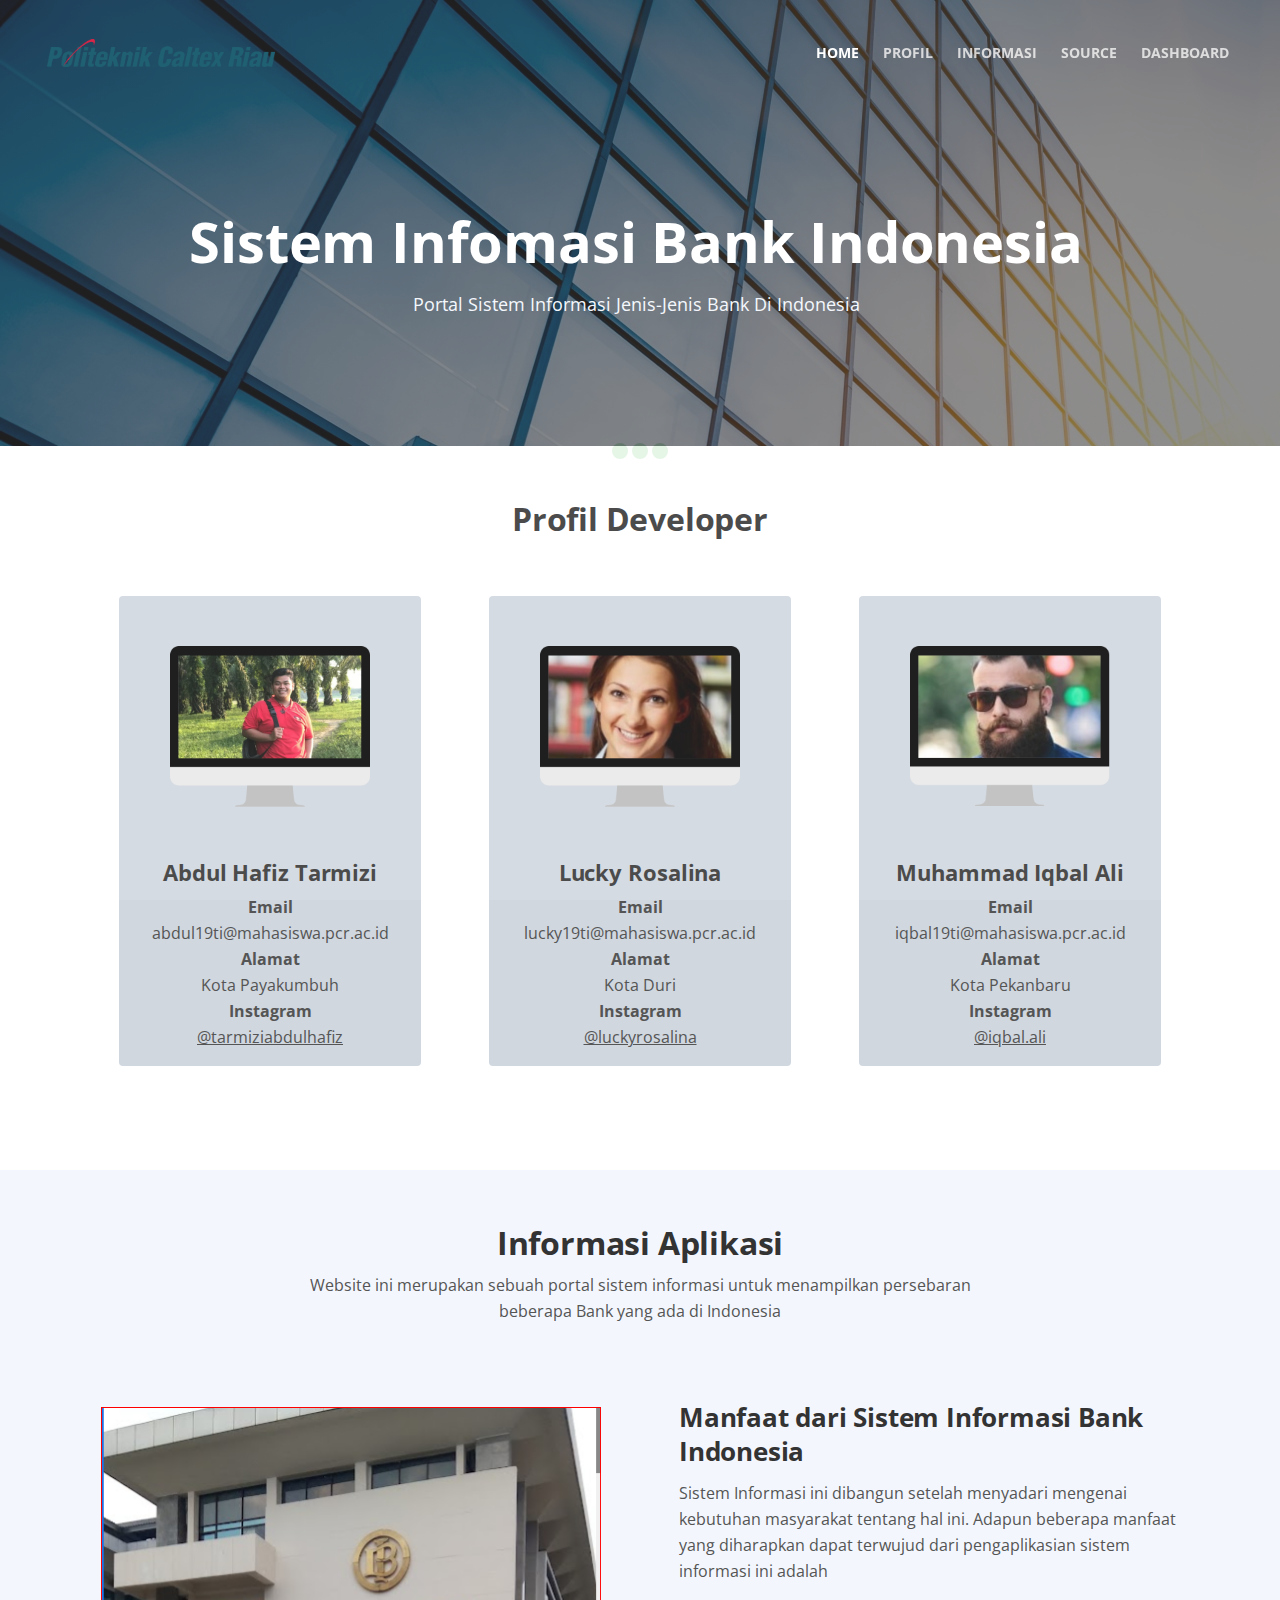
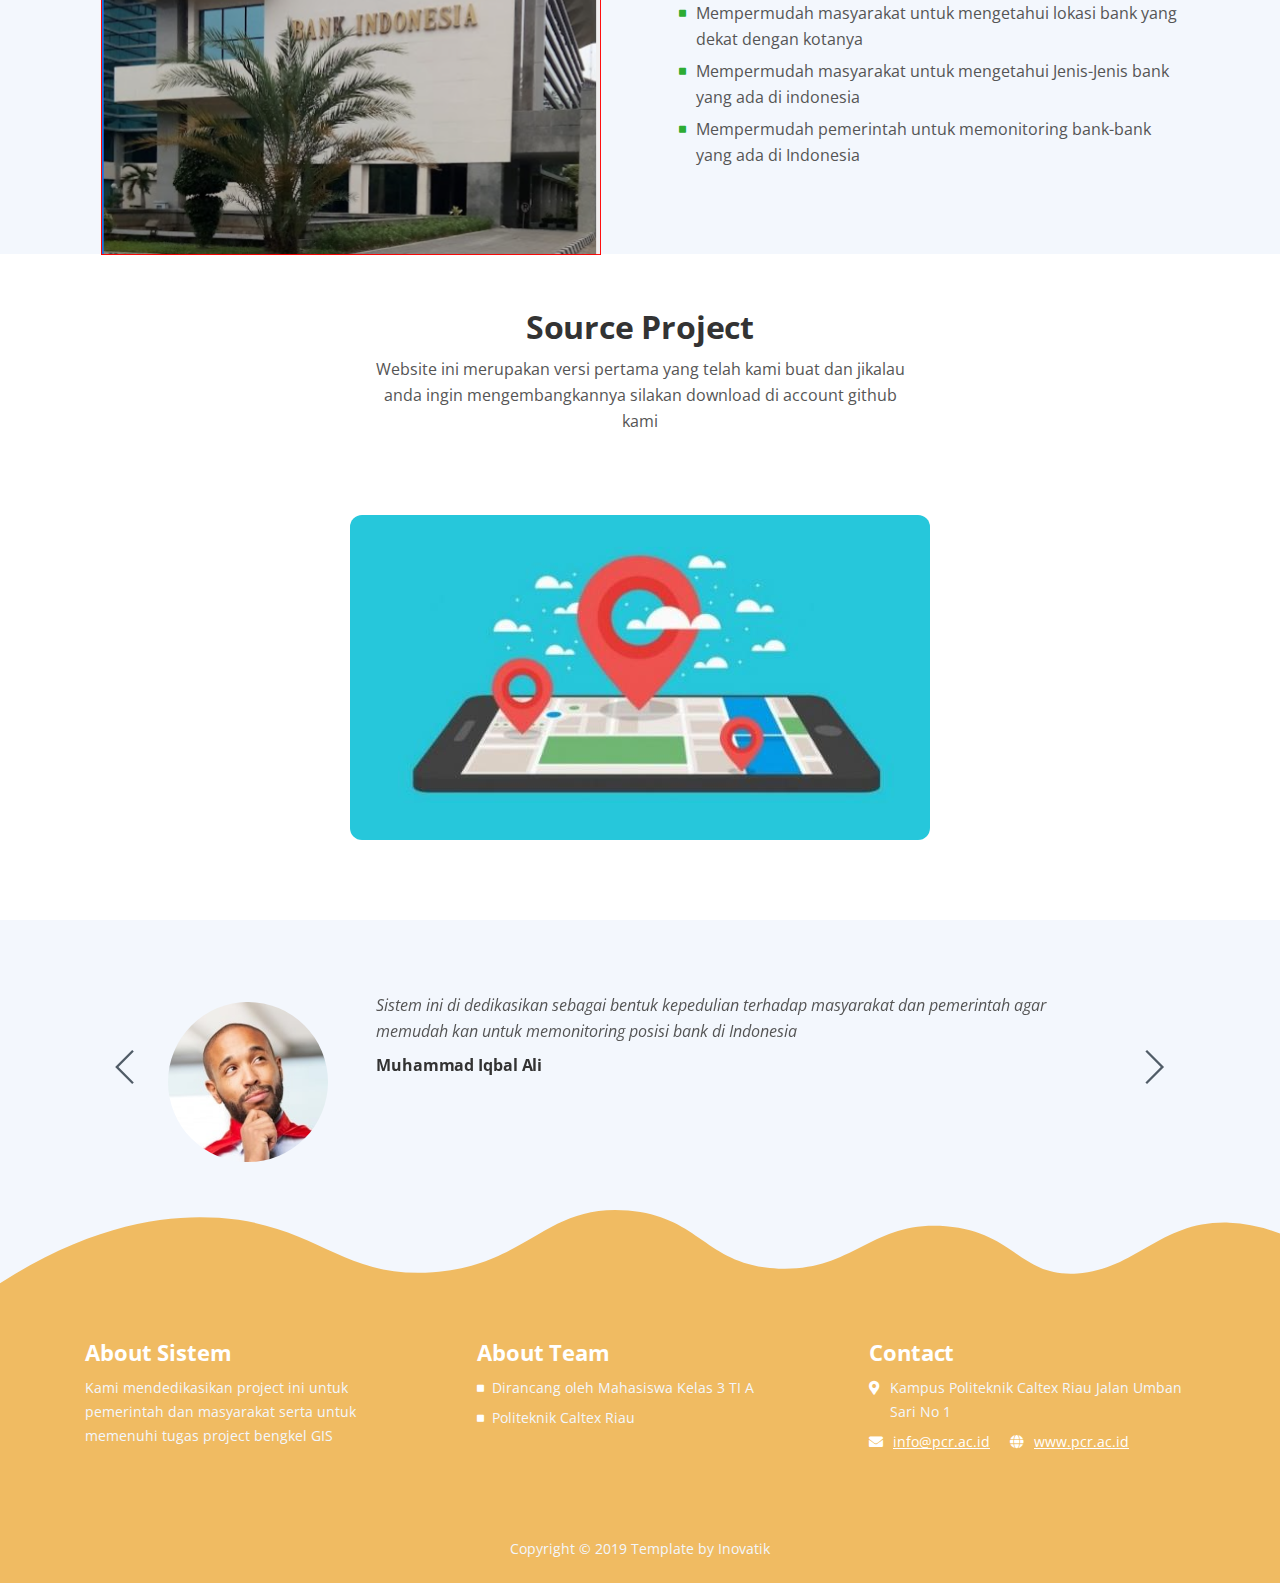
==== commit 3df62deb: "menambahkan screnshoot hasil" ====
--- a/index.html
+++ b/index.html
@@ -105,7 +105,7 @@
 							<a
 								class="nav-link page-scroll"
 								href="http://localhost/bank_ci/home"
-								>ADMIN</a
+								>DASHBOARD</a
 							>
 						</li>
 					</ul>
